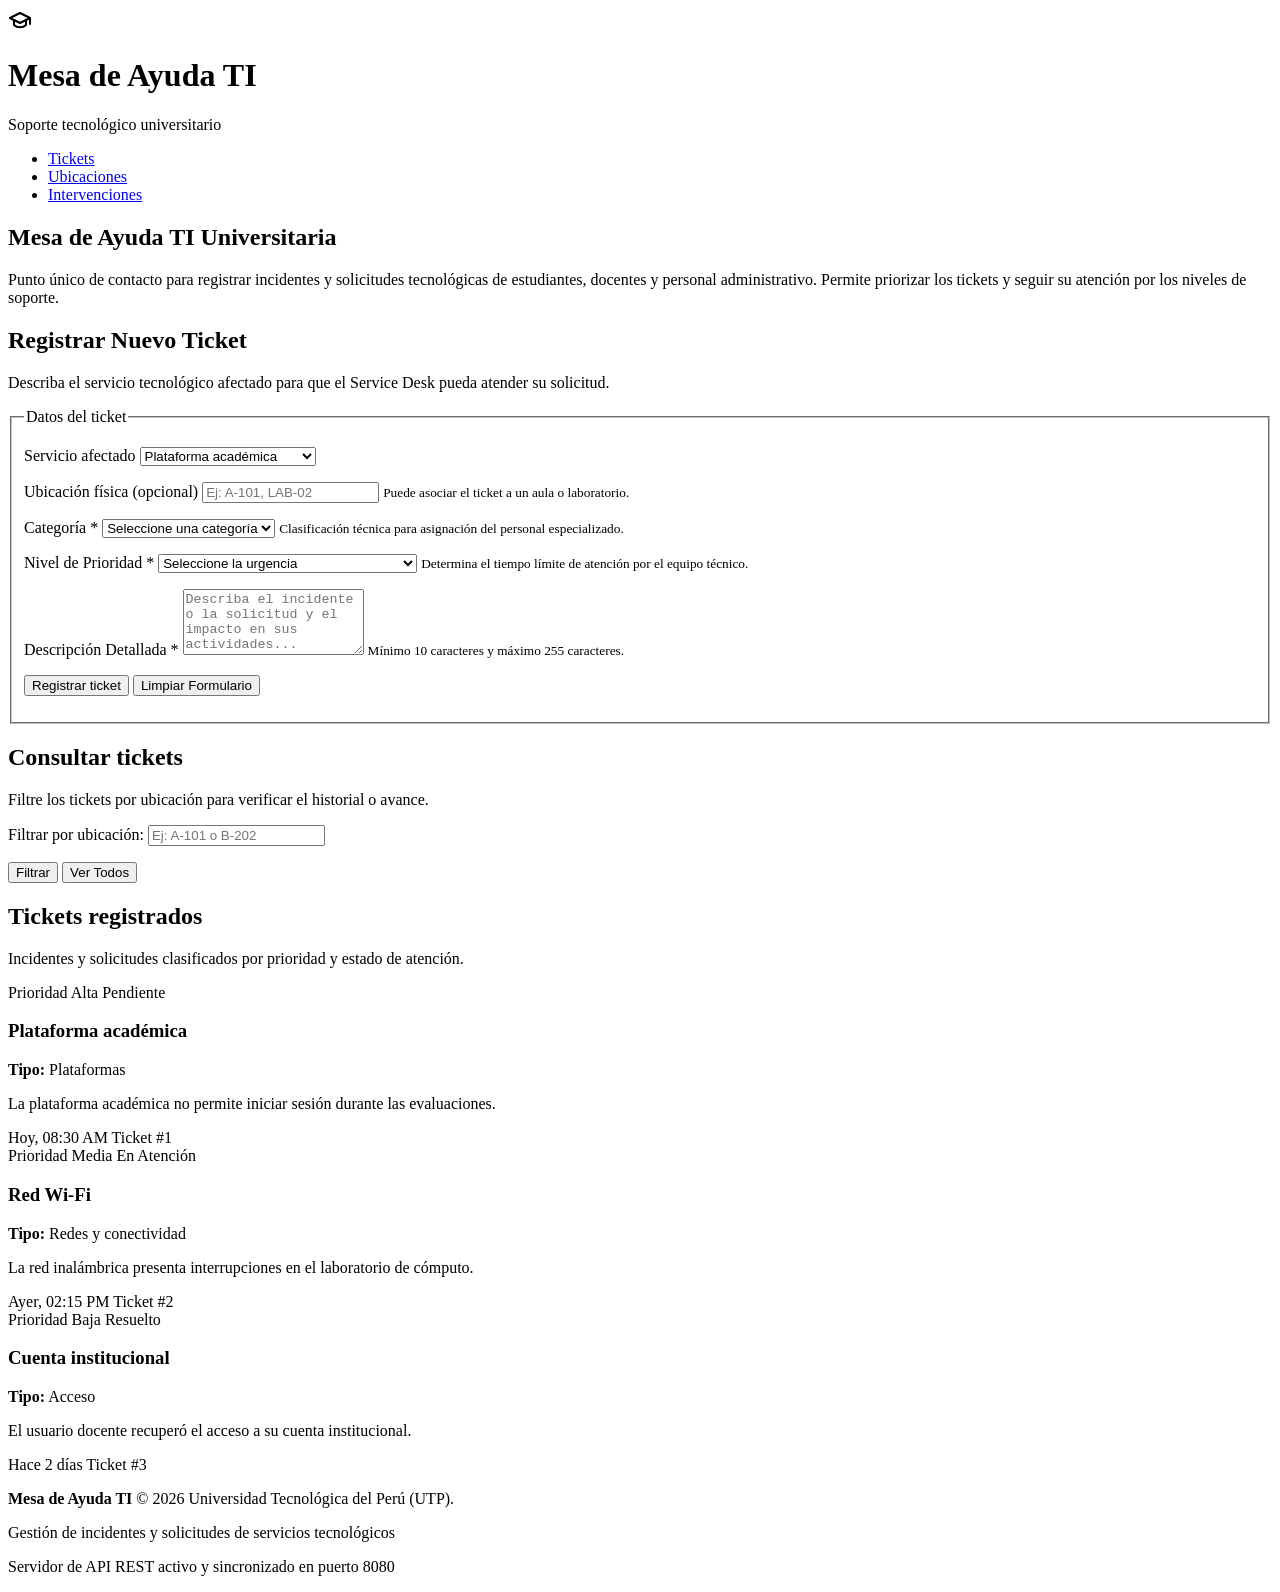
==== backend/src/main/resources/static/index.html @ ae82ee8f "versión 2" ====
<!DOCTYPE html>
<html lang="es">
<head>
    <meta charset="UTF-8">
    <meta name="viewport" content="width=device-width, initial-scale=1.0">
    <meta name="description" content="Mesa de Ayuda TI Universitaria - registro y seguimiento de incidentes y solicitudes tecnológicas.">
    <meta name="author" content="Equipo de Desarrollo Web Integrado">
    <title>Mesa de Ayuda TI Universitaria | UTP</title>
    <link rel="stylesheet" href="/css/campus.css">
    <link rel="stylesheet" href="/css/reportes.css">
</head>
<body>

    <!-- Encabezado Institucional Unificado -->
    <header class="campus-header">
        <div class="campus-brand">
            <div class="campus-brand__logo" aria-hidden="true">
                <svg width="24" height="24" viewBox="0 0 24 24" fill="none" stroke="currentColor" stroke-width="2" stroke-linecap="round" stroke-linejoin="round">
                    <path d="M22 10v6M2 10l10-5 10 5-10 5z"/>
                    <path d="M6 12v5c3 3 9 3 12 0v-5"/>
                </svg>
            </div>
            <div class="campus-brand__titles">
                <h1 class="campus-brand__name">Mesa de Ayuda TI</h1>
                <p class="campus-brand__desc">Soporte tecnológico universitario</p>
            </div>
        </div>

        <nav class="campus-nav" aria-label="Navegación principal de módulos">
            <ul class="campus-nav__list">
                <li class="campus-nav__item">
                    <a href="/" class="campus-nav__link campus-nav__link--active" aria-current="page">Tickets</a>
                </li>
                <li class="campus-nav__item">
                    <a href="/aulas/index.html" class="campus-nav__link">Ubicaciones</a>
                </li>
                <li class="campus-nav__item">
                    <a href="/atenciones/index.html" class="campus-nav__link">Intervenciones</a>
                </li>
            </ul>
        </nav>
    </header>

    <!-- Contenido Principal -->
    <main id="main-content" class="campus-layout">

        <!-- Sección Informativa del Módulo -->
        <section class="campus-intro" aria-labelledby="intro-title">
            <h2 id="intro-title" class="campus-intro__title">Mesa de Ayuda TI Universitaria</h2>
            <p class="campus-intro__text">
                Punto único de contacto para registrar incidentes y solicitudes tecnológicas de estudiantes, docentes y personal administrativo.
                Permite priorizar los tickets y seguir su atención por los niveles de soporte.
            </p>
        </section>

        <!-- Sección de Registro de Incidencias -->
        <section class="campus-card" aria-labelledby="form-title">
            <h2 id="form-title" class="campus-card__title">Registrar Nuevo Ticket</h2>
            <p class="campus-card__instruction">Describa el servicio tecnológico afectado para que el Service Desk pueda atender su solicitud.</p>

            <form id="form-reporte" class="campus-form" novalidate>
                <fieldset class="campus-fieldset">
                    <legend class="campus-legend">Datos del ticket</legend>

                    <p class="form-group">
                        <label for="servicioAfectado" class="form-label">Servicio afectado</label>
                        <select id="servicioAfectado" name="servicioAfectado" class="form-select" required>
                            <option value="Plataforma académica">Plataforma académica</option>
                            <option value="Autenticación institucional">Autenticación institucional</option>
                            <option value="Cuenta institucional">Cuenta institucional</option>
                            <option value="Red Wi-Fi">Red Wi-Fi</option>
                            <option value="Correo institucional">Correo institucional</option>
                            <option value="Software autorizado">Software autorizado</option>
                            <option value="Equipo de cómputo">Equipo de cómputo</option>
                            <option value="Otro servicio">Otro servicio</option>
                        </select>
                    </p>

                    <!-- Ubicación física opcional -->
                    <p class="form-group">
                        <label for="aulaId" class="form-label">
                            Ubicación física (opcional)
                        </label>
                        <input 
                            type="text" 
                            id="aulaId" 
                            name="aulaId" 
                            class="form-input" 
                            list="aulas-datalist"
                            pattern="^[A-Za-z0-9\-_]{2,10}$"
                            minlength="2" 
                            maxlength="10" 
                            placeholder="Ej: A-101, LAB-02"
                            autocomplete="off"
                            aria-describedby="aulaId-help">
                        <datalist id="aulas-datalist"></datalist>
                        <small id="aulaId-help" class="form-help">Puede asociar el ticket a un aula o laboratorio.</small>
                    </p>

                    <!-- Campo Tipo de Problema -->
                    <p class="form-group">
                        <label for="tipoProblema" class="form-label">
                            Categoría <span class="form-required" aria-hidden="true">*</span>
                        </label>
                        <select id="tipoProblema" name="tipoProblema" class="form-select" required aria-describedby="tipoProblema-help">
                            <option value="" disabled selected>Seleccione una categoría</option>
                            <option value="AUTENTICACION">Autenticación</option>
                            <option value="PLATAFORMAS">Plataformas académicas</option>
                            <option value="REDES">Redes y Wi-Fi</option>
                            <option value="CUENTAS">Cuentas institucionales</option>
                            <option value="SOFTWARE">Software</option>
                            <option value="CORREO">Correo institucional</option>
                            <option value="EQUIPOS">Equipos</option>
                            <option value="OTRO">Otro</option>
                        </select>
                        <small id="tipoProblema-help" class="form-help">Clasificación técnica para asignación del personal especializado.</small>
                    </p>

                    <!-- Campo Prioridad -->
                    <p class="form-group">
                        <label for="prioridad" class="form-label">
                            Nivel de Prioridad <span class="form-required" aria-hidden="true">*</span>
                        </label>
                        <select id="prioridad" name="prioridad" class="form-select" required aria-describedby="prioridad-help">
                            <option value="" disabled selected>Seleccione la urgencia</option>
                            <option value="ALTA">Alta (impacto significativo en el servicio)</option>
                            <option value="MEDIA">Media (afecta parcialmente al usuario)</option>
                            <option value="BAJA">Baja (solicitud de atención estándar)</option>
                        </select>
                        <small id="prioridad-help" class="form-help">Determina el tiempo límite de atención por el equipo técnico.</small>
                    </p>

                    <!-- Campo Descripción -->
                    <p class="form-group form-group--full">
                        <label for="descripcion" class="form-label">
                            Descripción Detallada <span class="form-required" aria-hidden="true">*</span>
                        </label>
                        <textarea 
                            id="descripcion" 
                            name="descripcion" 
                            class="form-textarea" 
                            rows="4" 
                            required 
                            minlength="10" 
                            maxlength="255" 
                            placeholder="Describa el incidente o la solicitud y el impacto en sus actividades..."
                            aria-describedby="descripcion-help"></textarea>
                        <small id="descripcion-help" class="form-help">Mínimo 10 caracteres y máximo 255 caracteres.</small>
                    </p>

                    <!-- Botones de Acción -->
                    <p class="form-actions form-group--full">
                        <button type="submit" class="btn btn--primary" id="btn-submit">
                            Registrar ticket
                        </button>
                        <button type="reset" class="btn btn--secondary" id="btn-reset">
                            Limpiar Formulario
                        </button>
                    </p>
                </fieldset>
            </form>
        </section>

        <!-- Sección de Filtros de Búsqueda -->
        <section class="campus-card" aria-labelledby="filter-title">
            <h2 id="filter-title" class="campus-card__title">Consultar tickets</h2>
            <p class="campus-card__instruction">Filtre los tickets por ubicación para verificar el historial o avance.</p>
            <form id="form-filtro" class="filter-inline">
                <p class="form-group">
                    <label for="filtroAula" class="form-label">Filtrar por ubicación:</label>
                    <input type="search" id="filtroAula" class="form-input" placeholder="Ej: A-101 o B-202">
                </p>
                <p class="form-actions">
                    <button type="button" class="btn btn--outline" id="btn-filtrar">Filtrar</button>
                    <button type="button" class="btn btn--secondary" id="btn-recargar">Ver Todos</button>
                </p>
            </form>
        </section>

        <!-- Tablero de Incidencias -->
        <section class="campus-card" aria-labelledby="board-title">
            <h2 id="board-title" class="campus-card__title">Tickets registrados</h2>
            <p class="campus-card__instruction">Incidentes y solicitudes clasificados por prioridad y estado de atención.</p>

            <div class="campus-grid" id="contenedor-reportes" aria-live="polite">
                <!-- Tarjeta 1 -->
                <article class="item-card item-card--alta">
                    <header class="item-card__header">
                        <span class="badge badge--alta">Prioridad Alta</span>
                        <span class="badge badge--pendiente">Pendiente</span>
                    </header>
                    <div class="item-card__body">
                        <h3 class="item-card__title">Plataforma académica</h3>
                        <p class="item-card__meta"><strong>Tipo:</strong> Plataformas</p>
                        <p class="item-card__desc">La plataforma académica no permite iniciar sesión durante las evaluaciones.</p>
                    </div>
                    <footer class="item-card__footer">
                        <time datetime="2026-09-10T08:30:00">Hoy, 08:30 AM</time>
                        <span class="item-card__id">Ticket #1</span>
                    </footer>
                </article>

                <!-- Tarjeta 2 -->
                <article class="item-card item-card--media">
                    <header class="item-card__header">
                        <span class="badge badge--media">Prioridad Media</span>
                        <span class="badge badge--en-atencion">En Atención</span>
                    </header>
                    <div class="item-card__body">
                        <h3 class="item-card__title">Red Wi-Fi</h3>
                        <p class="item-card__meta"><strong>Tipo:</strong> Redes y conectividad</p>
                        <p class="item-card__desc">La red inalámbrica presenta interrupciones en el laboratorio de cómputo.</p>
                    </div>
                    <footer class="item-card__footer">
                        <time datetime="2026-09-09T14:15:00">Ayer, 02:15 PM</time>
                        <span class="item-card__id">Ticket #2</span>
                    </footer>
                </article>

                <!-- Tarjeta 3 -->
                <article class="item-card item-card--baja">
                    <header class="item-card__header">
                        <span class="badge badge--baja">Prioridad Baja</span>
                        <span class="badge badge--resuelto">Resuelto</span>
                    </header>
                    <div class="item-card__body">
                        <h3 class="item-card__title">Cuenta institucional</h3>
                        <p class="item-card__meta"><strong>Tipo:</strong> Acceso</p>
                        <p class="item-card__desc">El usuario docente recuperó el acceso a su cuenta institucional.</p>
                    </div>
                    <footer class="item-card__footer">
                        <time datetime="2026-09-08T11:00:00">Hace 2 días</time>
                        <span class="item-card__id">Ticket #3</span>
                    </footer>
                </article>
            </div>
        </section>

    </main>

    <!-- Pie de Página Institucional Unificado -->
    <footer class="campus-footer">
        <div class="footer-content">
            <p><strong>Mesa de Ayuda TI</strong> &copy; 2026 Universidad Tecnológica del Perú (UTP).</p>
            <p>Gestión de incidentes y solicitudes de servicios tecnológicos</p>
            <p class="footer-status">
                <span class="status-dot" aria-hidden="true"></span>
                Servidor de API REST activo y sincronizado en puerto 8080
            </p>
        </div>
    </footer>

    <script>
        document.addEventListener("DOMContentLoaded", () => {
            const datalist = document.getElementById("aulas-datalist");
            if (datalist) {
                fetch("/api/aulas")
                    .then(response => response.ok ? response.json() : [])
                    .then(aulas => {
                        aulas.forEach(aula => {
                            const option = document.createElement("option");
                            option.value = aula.codigo;
                            option.textContent = `${aula.codigo} - ${aula.ubicacion} (${aula.estado})`;
                            datalist.appendChild(option);
                        });
                    })
                    .catch(err => console.warn("No se pudieron cargar las aulas:", err));
            }

            // Filtro interactivo de tarjetas
            const inputFiltro = document.getElementById("filtroAula");
            const btnFiltrar = document.getElementById("btn-filtrar");
            const btnRecargar = document.getElementById("btn-recargar");
            const cards = document.querySelectorAll("#contenedor-reportes .item-card");

            const aplicarFiltro = () => {
                const query = (inputFiltro.value || "").trim().toUpperCase();
                cards.forEach(card => {
                    const title = card.querySelector(".item-card__title")?.textContent || "";
                    if (!query || title.toUpperCase().includes(query)) {
                        card.style.display = "";
                    } else {
                        card.style.display = "none";
                    }
                });
            };

            btnFiltrar?.addEventListener("click", aplicarFiltro);
            inputFiltro?.addEventListener("input", aplicarFiltro);
            btnRecargar?.addEventListener("click", () => {
                if (inputFiltro) inputFiltro.value = "";
                cards.forEach(c => c.style.display = "");
            });
        });
    </script>
</body>
</html>
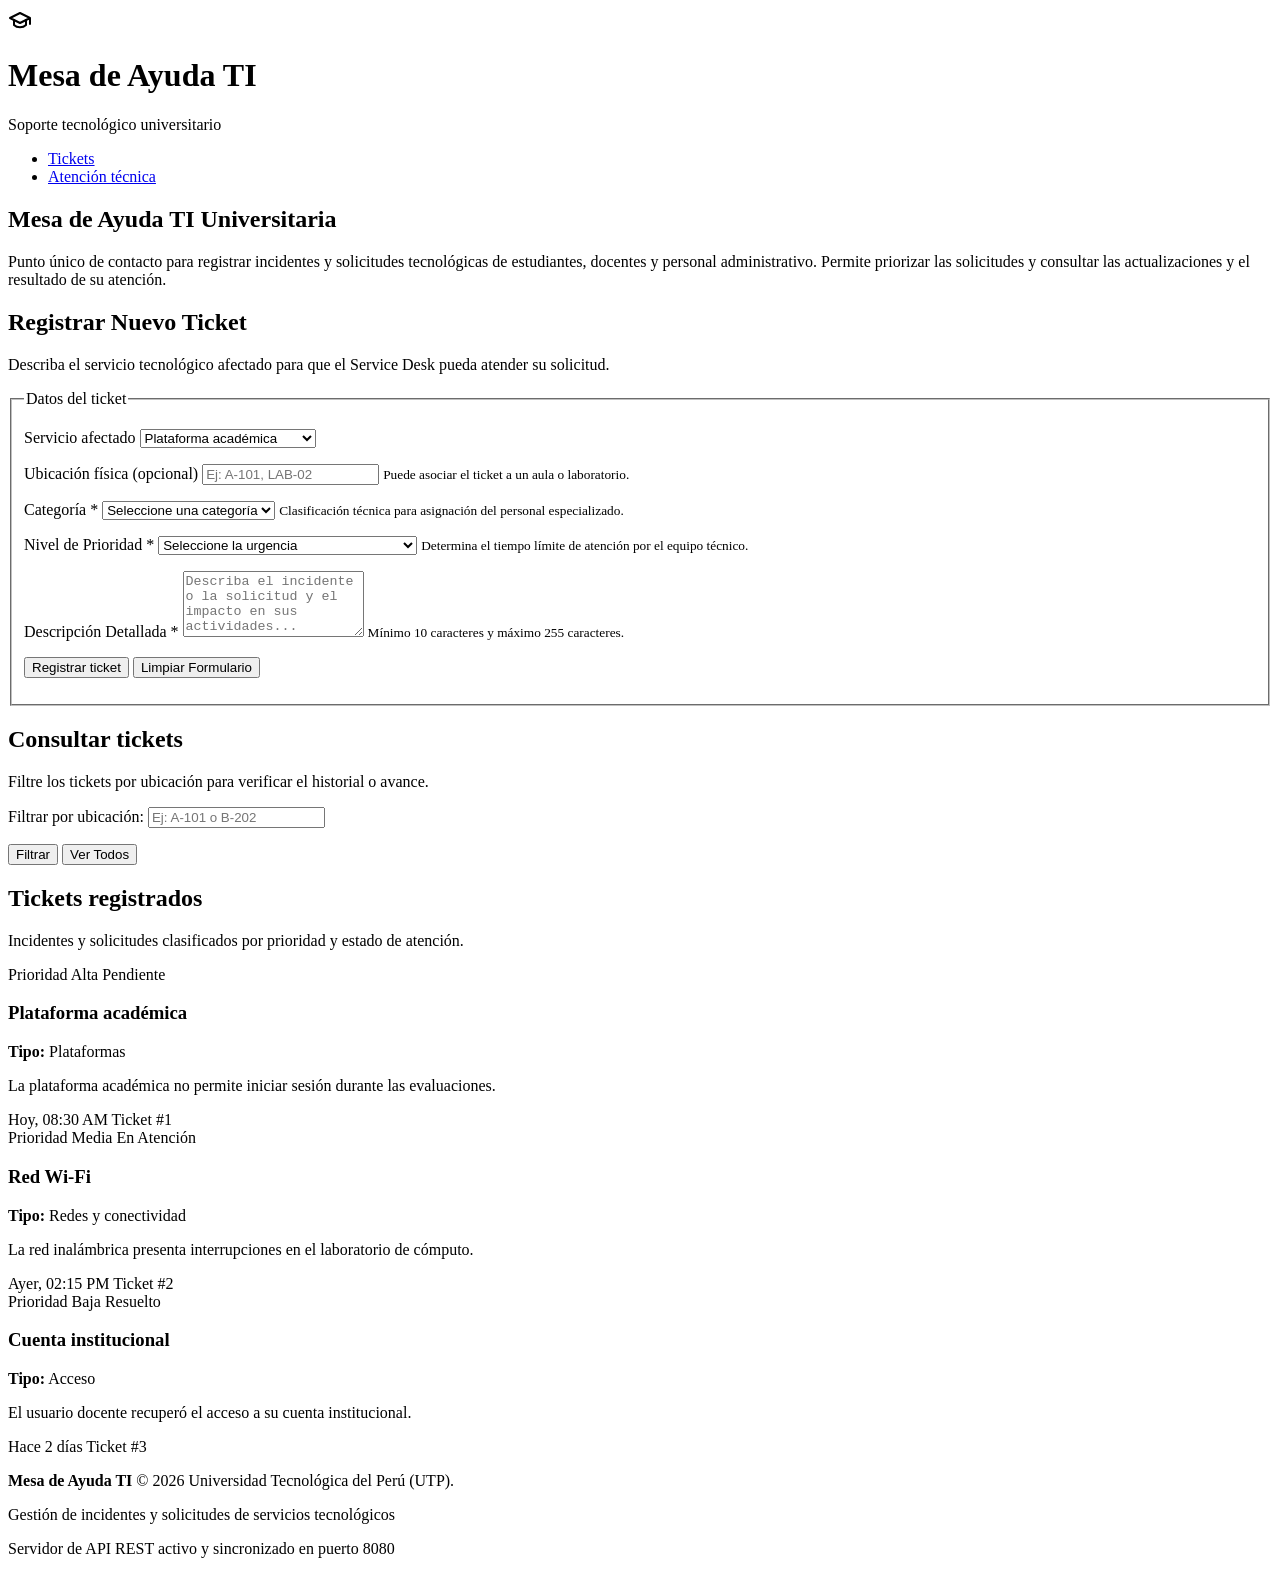
==== commit 2fd6015e: "versión 4" ====
--- a/backend/src/main/resources/static/index.html
+++ b/backend/src/main/resources/static/index.html
@@ -32,10 +32,7 @@
                     <a href="/" class="campus-nav__link campus-nav__link--active" aria-current="page">Tickets</a>
                 </li>
                 <li class="campus-nav__item">
-                    <a href="/aulas/index.html" class="campus-nav__link">Ubicaciones</a>
-                </li>
-                <li class="campus-nav__item">
-                    <a href="/atenciones/index.html" class="campus-nav__link">Intervenciones</a>
+                    <a href="/atenciones/index.html" class="campus-nav__link">Atención técnica</a>
                 </li>
             </ul>
         </nav>
@@ -49,7 +46,7 @@
             <h2 id="intro-title" class="campus-intro__title">Mesa de Ayuda TI Universitaria</h2>
             <p class="campus-intro__text">
                 Punto único de contacto para registrar incidentes y solicitudes tecnológicas de estudiantes, docentes y personal administrativo.
-                Permite priorizar los tickets y seguir su atención por los niveles de soporte.
+                Permite priorizar las solicitudes y consultar las actualizaciones y el resultado de su atención.
             </p>
         </section>
 
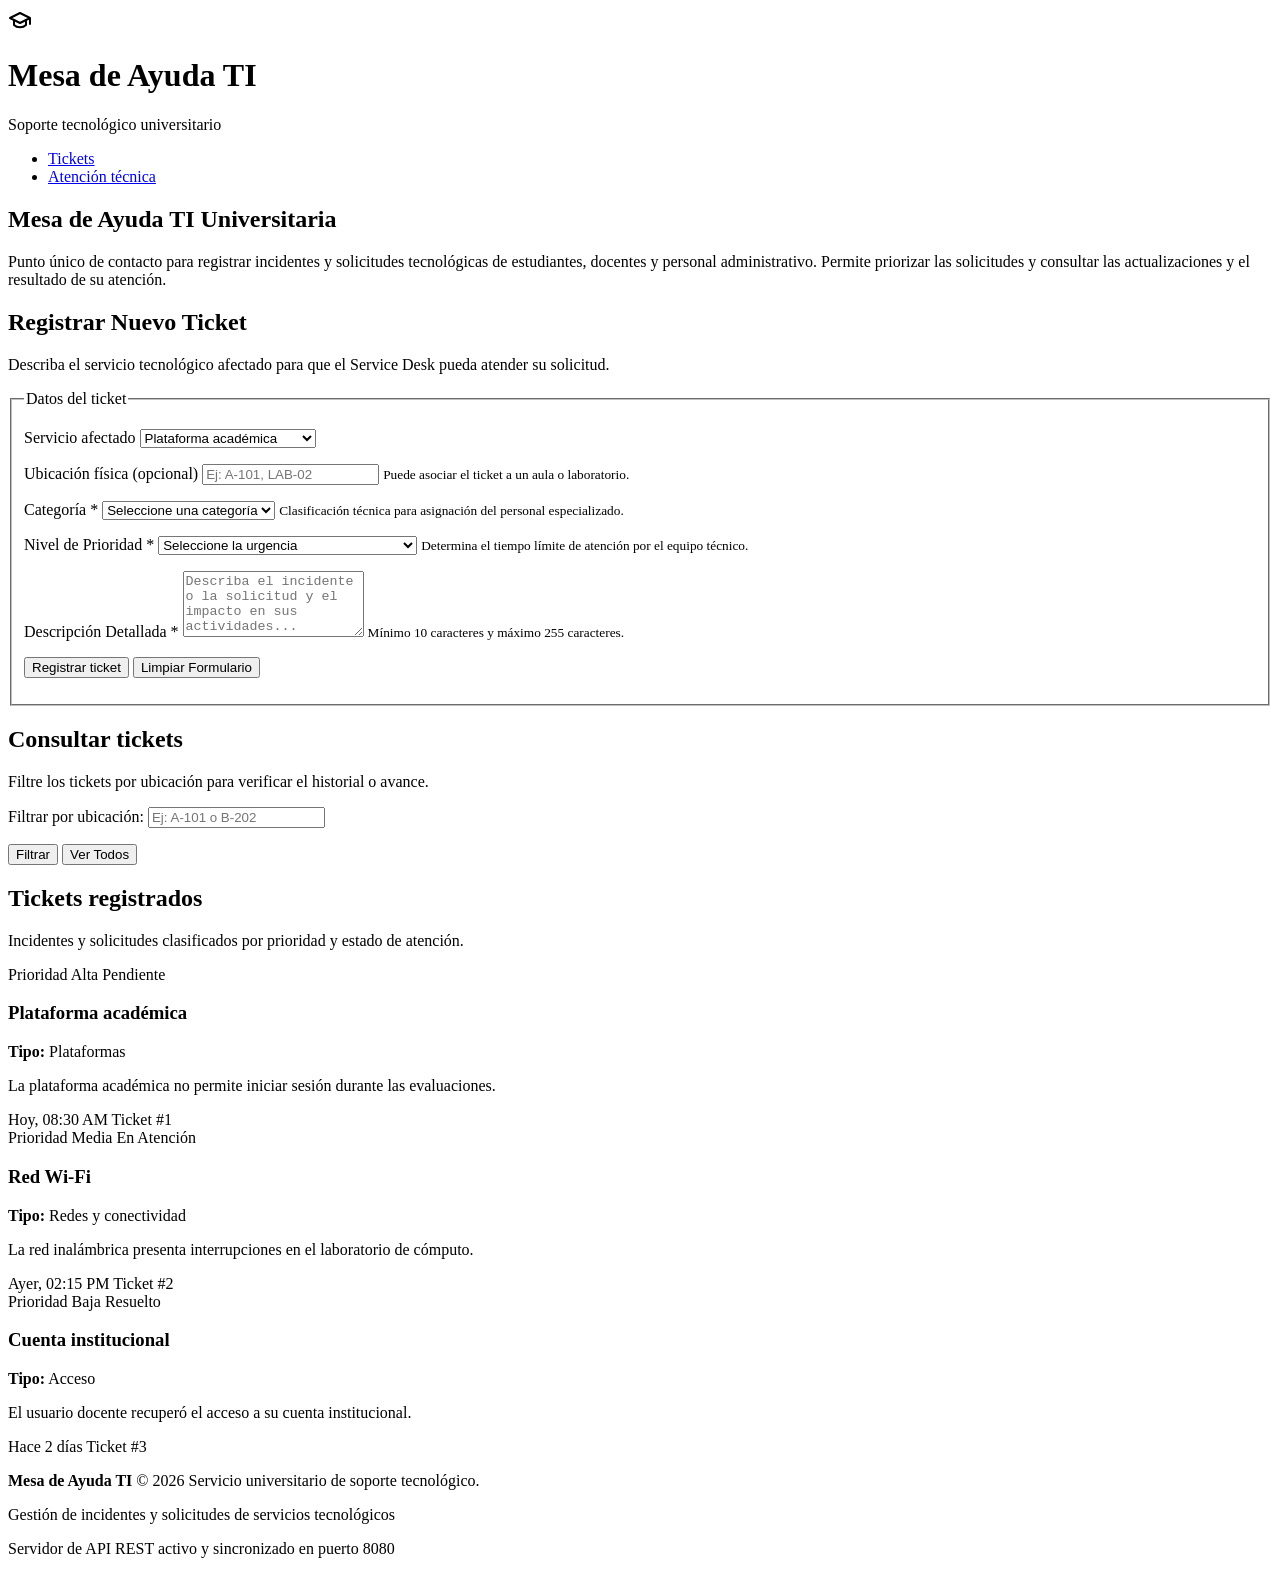
==== commit 3cf685ba: "versión 5" ====
--- a/backend/src/main/resources/static/index.html
+++ b/backend/src/main/resources/static/index.html
@@ -5,7 +5,7 @@
     <meta name="viewport" content="width=device-width, initial-scale=1.0">
     <meta name="description" content="Mesa de Ayuda TI Universitaria - registro y seguimiento de incidentes y solicitudes tecnológicas.">
     <meta name="author" content="Equipo de Desarrollo Web Integrado">
-    <title>Mesa de Ayuda TI Universitaria | UTP</title>
+    <title>Mesa de Ayuda TI Universitaria</title>
     <link rel="stylesheet" href="/css/campus.css">
     <link rel="stylesheet" href="/css/reportes.css">
 </head>
@@ -238,7 +238,7 @@
     <!-- Pie de Página Institucional Unificado -->
     <footer class="campus-footer">
         <div class="footer-content">
-            <p><strong>Mesa de Ayuda TI</strong> &copy; 2026 Universidad Tecnológica del Perú (UTP).</p>
+            <p><strong>Mesa de Ayuda TI</strong> &copy; 2026 Servicio universitario de soporte tecnológico.</p>
             <p>Gestión de incidentes y solicitudes de servicios tecnológicos</p>
             <p class="footer-status">
                 <span class="status-dot" aria-hidden="true"></span>
